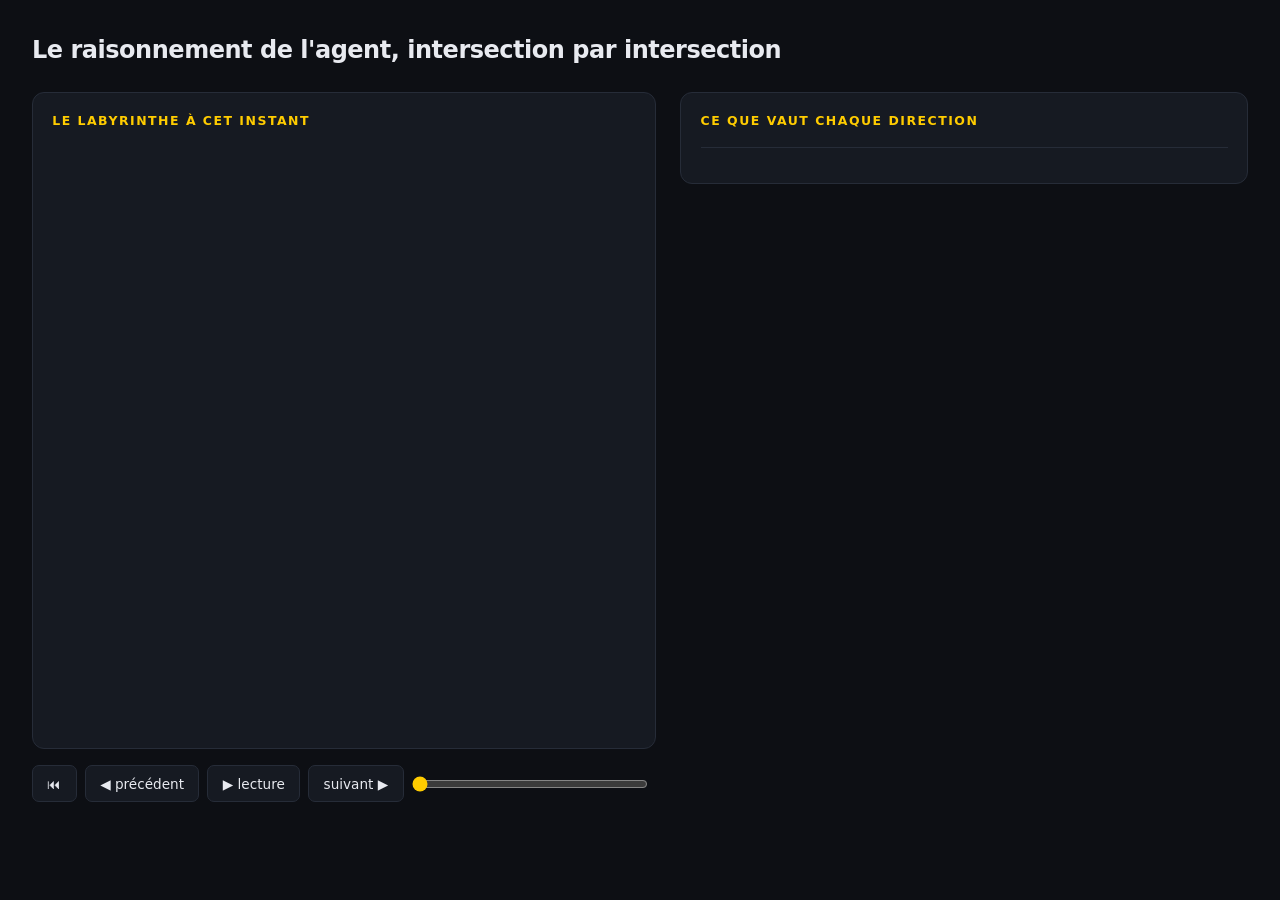
==== docs/decisions_gabarit.html @ dc9a8a9d "✨ feat: le raisonnement de l'agent devient visible, intersection par intersection Un score ne montre" ====
<!doctype html>
<html lang="fr">
<head>
<meta charset="utf-8">
<meta name="viewport" content="width=device-width, initial-scale=1">
<title>Pac-Man — le raisonnement de l'agent</title>
<style>
  :root {
    --fond: #0d0f14; --carte: #161a22; --trait: #262c38;
    --texte: #e8eaf0; --doux: #9aa3b5; --jaune: #ffcc00;
    --bleu: #4da3ff; --rouge: #ff5f56; --vert: #4ade80;
  }
  * { box-sizing: border-box; margin: 0; padding: 0; }
  body {
    background: var(--fond); color: var(--texte); min-height: 100vh;
    font: 400 15px/1.5 "Segoe UI", system-ui, sans-serif; padding: 2rem;
  }
  h1 { font-size: 1.5rem; letter-spacing: -.02em; margin-bottom: .3rem; }
  .sous { color: var(--doux); font-size: .9rem; margin-bottom: 1.5rem; }
  .sous b { color: var(--jaune); }

  .plateau { display: grid; grid-template-columns: minmax(320px, 1.1fr) minmax(300px, 1fr); gap: 1.5rem; align-items: start; }
  @media (max-width: 860px) { .plateau { grid-template-columns: 1fr; } }

  .cadre { background: var(--carte); border: 1px solid var(--trait); border-radius: 12px; padding: 1.2rem; }
  .cadre h2 { font-size: .78rem; letter-spacing: .12em; text-transform: uppercase; color: var(--jaune); margin-bottom: .9rem; }

  svg { width: 100%; height: auto; display: block; }

  .commandes { display: flex; gap: .5rem; align-items: center; margin: 1rem 0 .5rem; flex-wrap: wrap; }
  button {
    background: var(--carte); color: var(--texte); border: 1px solid var(--trait);
    border-radius: 7px; padding: .45rem .9rem; font: inherit; font-size: .85rem; cursor: pointer;
  }
  button:hover { border-color: var(--jaune); color: var(--jaune); }
  button:disabled { opacity: .35; cursor: default; border-color: var(--trait); color: var(--texte); }
  input[type=range] { flex: 1; min-width: 140px; accent-color: var(--jaune); }
  .compteur { font-variant-numeric: tabular-nums; color: var(--doux); font-size: .85rem; white-space: nowrap; }

  .chiffres { display: flex; gap: 1.5rem; flex-wrap: wrap; margin-top: .8rem; font-size: .85rem; color: var(--doux); }
  .chiffres b { color: var(--texte); font-variant-numeric: tabular-nums; }

  .action { border: 1px solid var(--trait); border-radius: 9px; padding: .7rem .9rem; margin-bottom: .6rem; }
  .action.retenue { border-color: var(--jaune); background: rgba(255,204,0,.07); }
  .action .entete { display: flex; justify-content: space-between; align-items: baseline; gap: 1rem; }
  .action .nom { font-weight: 600; text-transform: capitalize; }
  .action.retenue .nom::after { content: " ← choisi"; color: var(--jaune); font-weight: 400; font-size: .8em; }
  .action .valeur { font-variant-numeric: tabular-nums; color: var(--jaune); font-weight: 600; }
  .action.rejetee .valeur { color: var(--doux); }
  .action .fixe { color: #5b6478; font-size: .78rem; }
  .terme.constant code, .terme.constant .apport { color: #5b6478; }
  .terme.constant .barre i { background: #39404f; }

  .terme { display: grid; grid-template-columns: 1fr auto; gap: .4rem 1rem; align-items: center; font-size: .78rem; margin-top: .45rem; }
  .terme code { color: var(--doux); font-family: Consolas, monospace; }
  .terme .apport { font-variant-numeric: tabular-nums; }
  .barre { grid-column: 1 / -1; height: 3px; background: var(--trait); border-radius: 2px; position: relative; }
  .barre i { position: absolute; top: 0; bottom: 0; border-radius: 2px; }
  .barre i.pos { background: var(--vert); left: 50%; }
  .barre i.neg { background: var(--rouge); right: 50%; }

  .note { color: var(--doux); font-size: .82rem; margin-top: 1rem; padding-top: 1rem; border-top: 1px solid var(--trait); }
  .note b { color: var(--texte); }
</style>
</head>
<body>
<h1>Le raisonnement de l'agent, intersection par intersection</h1>
<p class="sous" id="sous"></p>

<div class="plateau">
  <div>
    <div class="cadre">
      <h2>Le labyrinthe à cet instant</h2>
      <svg id="plan" viewBox="0 0 100 100" role="img" aria-label="Labyrinthe"></svg>
    </div>
    <div class="commandes">
      <button id="debut">⏮</button>
      <button id="prec">◀ précédent</button>
      <button id="lecture">▶ lecture</button>
      <button id="suiv">suivant ▶</button>
      <input type="range" id="curseur" min="0" value="0">
      <span class="compteur" id="compteur"></span>
    </div>
    <div class="chiffres" id="chiffres"></div>
  </div>

  <div class="cadre">
    <h2>Ce que vaut chaque direction</h2>
    <div id="actions"></div>
    <p class="note" id="note"></p>
  </div>
</div>

<script>
const PARTIE = /*DONNEES*/null;

const FLECHES = { up: [0, -1], down: [0, 1], left: [-1, 0], right: [1, 0] };
const plan = PARTIE.plan;
const svg = document.getElementById('plan');
svg.setAttribute('viewBox', `-0.5 -0.5 ${plan.largeur} ${plan.hauteur}`);

let index = 0;
let minuteur = null;

function elem(nom, attrs) {
  const e = document.createElementNS('http://www.w3.org/2000/svg', nom);
  for (const [k, v] of Object.entries(attrs)) e.setAttribute(k, v);
  return e;
}

function dessiner(d) {
  svg.textContent = '';

  for (const [x, y] of plan.murs) {
    svg.appendChild(elem('rect', {x: x - .5, y: y - .5, width: 1, height: 1, fill: '#1b2440', rx: .12}));
  }
  for (const [x, y] of plan.portes) {
    svg.appendChild(elem('rect', {x: x - .5, y: y - .12, width: 1, height: .24, fill: '#5b6478'}));
  }

  const supers = new Set(d.super_pastilles.map(p => p.join(',')));
  for (const [x, y] of d.pastilles) {
    const grosse = supers.has(`${x},${y}`);
    svg.appendChild(elem('circle', {cx: x, cy: y, r: grosse ? .34 : .13, fill: grosse ? '#ffd9a0' : '#7d8496'}));
  }
  if (d.fruit) {
    svg.appendChild(elem('circle', {cx: d.fruit[0], cy: d.fruit[1], r: .38, fill: '#ff5f56'}));
  }

  // Les directions envisagees, epaisseur et couleur selon leur valeur.
  const valeurs = d.actions.map(a => a.valeur).filter(v => v !== null);
  const haut = Math.max(...valeurs), bas = Math.min(...valeurs);
  for (const action of d.actions) {
    const [dx, dy] = FLECHES[action.direction];
    const retenue = action.direction === d.choix;
    let force = .5;
    if (action.valeur !== null && haut !== bas) force = (action.valeur - bas) / (haut - bas);
    if (force !== force) force = .5;
    svg.appendChild(elem('line', {
      x1: d.x, y1: d.y, x2: d.x + dx * 1.5, y2: d.y + dy * 1.5,
      stroke: retenue ? '#ffcc00' : '#4da3ff',
      'stroke-width': .12 + force * .3,
      'stroke-opacity': retenue ? 1 : .3 + force * .4,
      'stroke-linecap': 'round',
    }));
  }

  for (const f of d.fantomes) {
    if (!f.actif) continue;
    svg.appendChild(elem('circle', {
      cx: f.x, cy: f.y, r: .45,
      fill: f.effraye ? '#2b4fd8' : {blinky: '#ff0000', pinky: '#ffb8ff', inky: '#00ffff', clyde: '#ffb852'}[f.nom] || '#ffffff',
    }));
  }

  svg.appendChild(elem('circle', {cx: d.x, cy: d.y, r: .48, fill: '#ffcc00'}));
}

function afficher(d) {
  const cible = document.getElementById('actions');
  cible.textContent = '';
  // L'echelle des barres se prend sur les seuls termes qui departagent :
  // sinon le biais, constant et enorme, ecrase visuellement tout le reste.
  const ampleur = Math.max(...d.actions.flatMap(a =>
    (a.contributions || []).filter(c => c.discrimine).map(c => Math.abs(c.apport))), 1);

  for (const action of [...d.actions].sort((a, b) =>
       (b.valeur_discriminante ?? b.valeur ?? 0) - (a.valeur_discriminante ?? a.valeur ?? 0))) {
    const bloc = document.createElement('div');
    bloc.className = 'action ' + (action.direction === d.choix ? 'retenue' : 'rejetee');

    const entete = document.createElement('div');
    entete.className = 'entete';
    entete.innerHTML = `<span class="nom">${action.direction}</span>` +
      `<span class="valeur">${action.valeur_discriminante === undefined ? '—' :
        (action.valeur_discriminante > 0 ? '+' : '') + action.valeur_discriminante.toFixed(0)}</span>`;
    bloc.appendChild(entete);

    const constants = (action.contributions || []).filter(c => !c.discrimine);
    const fixe = constants.reduce((s, c) => s + c.apport, 0);

    for (const terme of (action.contributions || []).filter(c => c.discrimine).slice(0, 5)) {
      const ligne = document.createElement('div');
      ligne.className = 'terme';
      const part = Math.abs(terme.apport) / ampleur * 50;
      ligne.innerHTML =
        `<code>${terme.nom}</code><span class="apport">${terme.apport > 0 ? '+' : ''}${terme.apport.toFixed(0)}</span>` +
        `<span class="barre"><i class="${terme.apport >= 0 ? 'pos' : 'neg'}" style="width:${part}%"></i></span>`;
      bloc.appendChild(ligne);
    }

    if (constants.length) {
      const pied = document.createElement('div');
      pied.className = 'fixe';
      pied.style.marginTop = '.5rem';
      pied.textContent = `+ ${fixe.toFixed(0)} de termes identiques pour toutes les directions ` +
        `(${constants.map(c => c.nom).join(', ')}) — ils ne départagent rien.`;
      bloc.appendChild(pied);
    }
    cible.appendChild(bloc);
  }

  const chiffres = document.getElementById('chiffres');
  chiffres.innerHTML =
    `<span>décision <b>${d.numero}</b> / ${PARTIE.decisions.length}</span>` +
    `<span>score <b>${d.score}</b></span>` +
    `<span>tick <b>${d.tick}</b></span>` +
    `<span>pastilles restantes <b>${d.pastilles.length}</b></span>`;

  document.getElementById('compteur').textContent = `${index + 1} / ${PARTIE.decisions.length}`;
  document.getElementById('curseur').value = index;
  document.getElementById('debut').disabled = index === 0;
  document.getElementById('prec').disabled = index === 0;
  document.getElementById('suiv').disabled = index === PARTIE.decisions.length - 1;
}

function montrer(n) {
  index = Math.max(0, Math.min(PARTIE.decisions.length - 1, n));
  const d = PARTIE.decisions[index];
  dessiner(d);
  afficher(d);
}

document.getElementById('curseur').max = PARTIE.decisions.length - 1;
document.getElementById('debut').onclick = () => montrer(0);
document.getElementById('prec').onclick = () => montrer(index - 1);
document.getElementById('suiv').onclick = () => montrer(index + 1);
document.getElementById('curseur').oninput = e => montrer(+e.target.value);
document.getElementById('lecture').onclick = e => {
  if (minuteur) { clearInterval(minuteur); minuteur = null; e.target.textContent = '▶ lecture'; return; }
  e.target.textContent = '⏸ pause';
  minuteur = setInterval(() => {
    if (index >= PARTIE.decisions.length - 1) { clearInterval(minuteur); minuteur = null; e.target.textContent = '▶ lecture'; return; }
    montrer(index + 1);
  }, 600);
};
addEventListener('keydown', e => {
  if (e.key === 'ArrowRight') montrer(index + 1);
  if (e.key === 'ArrowLeft') montrer(index - 1);
});

const f = PARTIE.final;
document.getElementById('sous').innerHTML =
  `Agent <b>${PARTIE.agent}</b> · graine <b>${PARTIE.graine}</b> (jamais vue à l'entraînement) · ` +
  `${PARTIE.fantomes} fantômes · issue : <b>${f.gagne ? 'niveau terminé' : f.mort ? 'mort' : 'inachevé'}</b>, ` +
  `score final <b>${f.score}</b>`;

document.getElementById('note').innerHTML =
  `La valeur d'une direction est <b>Q(s,a) = w · f(s,a)</b> : une somme de produits ` +
  `« poids appris × descripteur ». Le chiffre affiché ne retient que les termes qui ` +
  `<b>varient d'une direction à l'autre</b> — un descripteur identique partout (le biais, ` +
  `ou l'avancement dans le niveau) peut peser très lourd sans jamais rien choisir. ` +
  `<b>Vert</b> : ce qui pousse à y aller. <b>Rouge</b> : ce qui retient. ` +
  `C'est ce qu'un réseau de neurones n'aurait pas permis de montrer — ici chaque ` +
  `décision se lit terme à terme.`;

montrer(0);
</script>
</body>
</html>
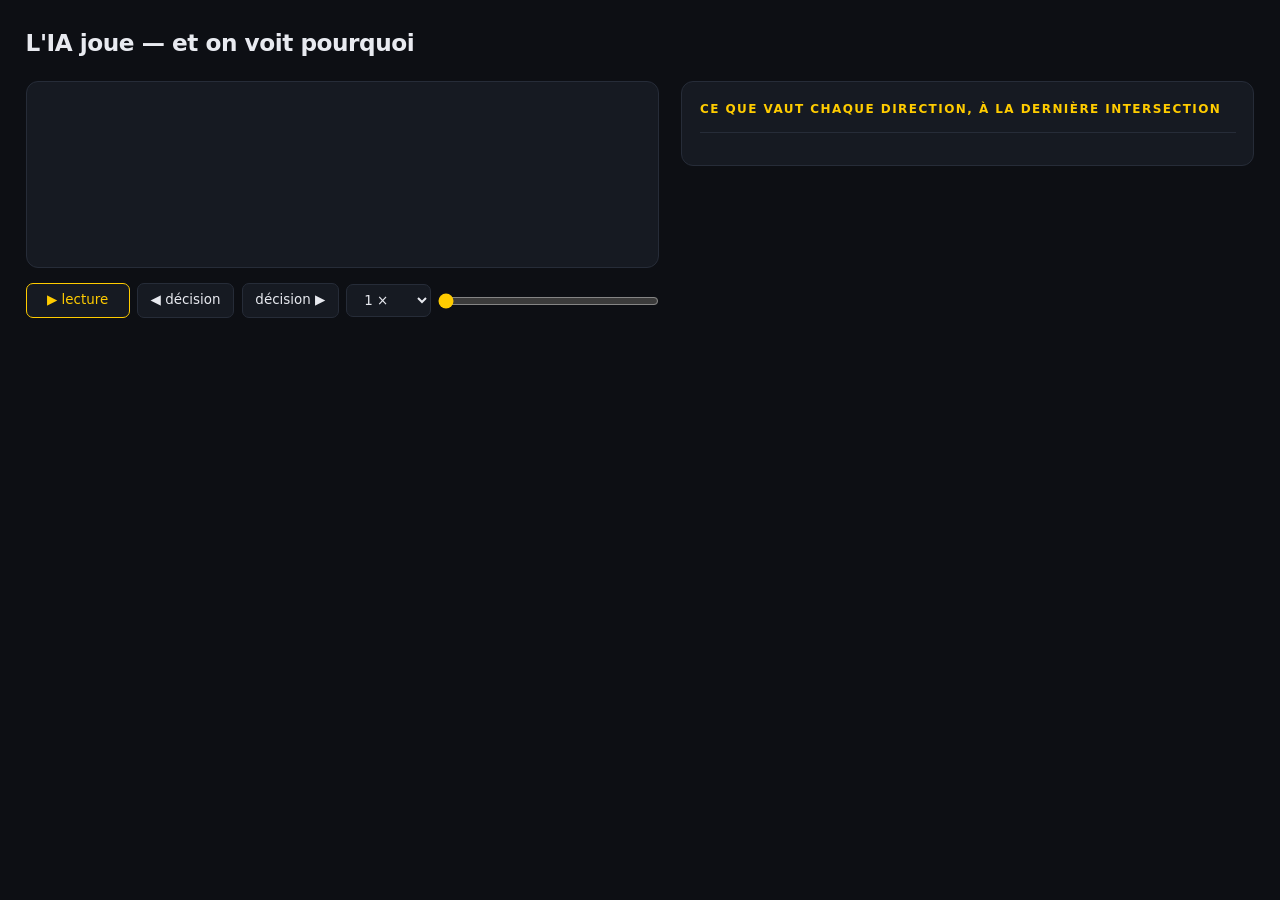
==== commit aa318a72: "✨ feat: on peut regarder l'IA jouer, tick par tick La page ne montrait que les intersections : entre" ====
--- a/docs/decisions_gabarit.html
+++ b/docs/decisions_gabarit.html
@@ -3,7 +3,7 @@
 <head>
 <meta charset="utf-8">
 <meta name="viewport" content="width=device-width, initial-scale=1">
-<title>Pac-Man — le raisonnement de l'agent</title>
+<title>Pac-Man coup par coup</title>
 <style>
   :root {
     --fond: #0d0f14; --carte: #161a22; --trait: #262c38;
@@ -13,45 +13,46 @@
   * { box-sizing: border-box; margin: 0; padding: 0; }
   body {
     background: var(--fond); color: var(--texte); min-height: 100vh;
-    font: 400 15px/1.5 "Segoe UI", system-ui, sans-serif; padding: 2rem;
-  }
-  h1 { font-size: 1.5rem; letter-spacing: -.02em; margin-bottom: .3rem; }
-  .sous { color: var(--doux); font-size: .9rem; margin-bottom: 1.5rem; }
+    font: 400 15px/1.5 "Segoe UI", system-ui, sans-serif; padding: 1.6rem;
+  }
+  h1 { font-size: 1.45rem; letter-spacing: -.02em; margin-bottom: .3rem; }
+  .sous { color: var(--doux); font-size: .88rem; margin-bottom: 1.3rem; }
   .sous b { color: var(--jaune); }
 
-  .plateau { display: grid; grid-template-columns: minmax(320px, 1.1fr) minmax(300px, 1fr); gap: 1.5rem; align-items: start; }
-  @media (max-width: 860px) { .plateau { grid-template-columns: 1fr; } }
-
-  .cadre { background: var(--carte); border: 1px solid var(--trait); border-radius: 12px; padding: 1.2rem; }
-  .cadre h2 { font-size: .78rem; letter-spacing: .12em; text-transform: uppercase; color: var(--jaune); margin-bottom: .9rem; }
-
-  svg { width: 100%; height: auto; display: block; }
-
-  .commandes { display: flex; gap: .5rem; align-items: center; margin: 1rem 0 .5rem; flex-wrap: wrap; }
-  button {
+  .plateau { display: grid; grid-template-columns: minmax(340px, 1.05fr) minmax(310px, .95fr); gap: 1.4rem; align-items: start; max-width: 1400px; }
+  @media (max-width: 900px) { .plateau { grid-template-columns: 1fr; } }
+
+  .cadre { background: var(--carte); border: 1px solid var(--trait); border-radius: 12px; padding: 1.1rem; }
+  .cadre h2 { font-size: .75rem; letter-spacing: .12em; text-transform: uppercase; color: var(--jaune); margin-bottom: .8rem; }
+  /* Le plateau ne doit jamais pousser les commandes sous la ligne de
+     flottaison : appuyer sur « lecture » est la seule chose a faire ici. */
+  svg { width: 100%; height: auto; max-height: 58vh; display: block; margin: 0 auto; }
+  .colonne-droite { max-height: calc(100vh - 7rem); overflow-y: auto; }
+
+  .commandes { display: flex; gap: .45rem; align-items: center; margin: .9rem 0 .4rem; flex-wrap: wrap; }
+  button, select {
     background: var(--carte); color: var(--texte); border: 1px solid var(--trait);
-    border-radius: 7px; padding: .45rem .9rem; font: inherit; font-size: .85rem; cursor: pointer;
-  }
-  button:hover { border-color: var(--jaune); color: var(--jaune); }
+    border-radius: 7px; padding: .42rem .8rem; font: inherit; font-size: .84rem; cursor: pointer;
+  }
+  button:hover, select:hover { border-color: var(--jaune); color: var(--jaune); }
   button:disabled { opacity: .35; cursor: default; border-color: var(--trait); color: var(--texte); }
-  input[type=range] { flex: 1; min-width: 140px; accent-color: var(--jaune); }
-  .compteur { font-variant-numeric: tabular-nums; color: var(--doux); font-size: .85rem; white-space: nowrap; }
-
-  .chiffres { display: flex; gap: 1.5rem; flex-wrap: wrap; margin-top: .8rem; font-size: .85rem; color: var(--doux); }
+  button.principal { border-color: var(--jaune); color: var(--jaune); min-width: 6.5rem; }
+  input[type=range] { flex: 1; min-width: 150px; accent-color: var(--jaune); }
+
+  .chiffres { display: flex; gap: 1.4rem; flex-wrap: wrap; margin-top: .7rem; font-size: .84rem; color: var(--doux); }
   .chiffres b { color: var(--texte); font-variant-numeric: tabular-nums; }
-
-  .action { border: 1px solid var(--trait); border-radius: 9px; padding: .7rem .9rem; margin-bottom: .6rem; }
+  .annonce { min-height: 1.5em; margin-top: .6rem; font-size: .88rem; color: var(--jaune); font-weight: 600; }
+
+  .action { border: 1px solid var(--trait); border-radius: 9px; padding: .65rem .85rem; margin-bottom: .55rem; }
   .action.retenue { border-color: var(--jaune); background: rgba(255,204,0,.07); }
   .action .entete { display: flex; justify-content: space-between; align-items: baseline; gap: 1rem; }
   .action .nom { font-weight: 600; text-transform: capitalize; }
   .action.retenue .nom::after { content: " ← choisi"; color: var(--jaune); font-weight: 400; font-size: .8em; }
   .action .valeur { font-variant-numeric: tabular-nums; color: var(--jaune); font-weight: 600; }
   .action.rejetee .valeur { color: var(--doux); }
-  .action .fixe { color: #5b6478; font-size: .78rem; }
-  .terme.constant code, .terme.constant .apport { color: #5b6478; }
-  .terme.constant .barre i { background: #39404f; }
-
-  .terme { display: grid; grid-template-columns: 1fr auto; gap: .4rem 1rem; align-items: center; font-size: .78rem; margin-top: .45rem; }
+  .action .fixe { color: #5b6478; font-size: .76rem; margin-top: .45rem; }
+
+  .terme { display: grid; grid-template-columns: 1fr auto; gap: .35rem 1rem; align-items: center; font-size: .77rem; margin-top: .4rem; }
   .terme code { color: var(--doux); font-family: Consolas, monospace; }
   .terme .apport { font-variant-numeric: tabular-nums; }
   .barre { grid-column: 1 / -1; height: 3px; background: var(--trait); border-radius: 2px; position: relative; }
@@ -59,33 +60,37 @@
   .barre i.pos { background: var(--vert); left: 50%; }
   .barre i.neg { background: var(--rouge); right: 50%; }
 
-  .note { color: var(--doux); font-size: .82rem; margin-top: 1rem; padding-top: 1rem; border-top: 1px solid var(--trait); }
+  .note { color: var(--doux); font-size: .8rem; margin-top: .9rem; padding-top: .9rem; border-top: 1px solid var(--trait); }
   .note b { color: var(--texte); }
 </style>
 </head>
 <body>
-<h1>Le raisonnement de l'agent, intersection par intersection</h1>
+<h1>L'IA joue — et on voit pourquoi</h1>
 <p class="sous" id="sous"></p>
 
 <div class="plateau">
   <div>
     <div class="cadre">
-      <h2>Le labyrinthe à cet instant</h2>
-      <svg id="plan" viewBox="0 0 100 100" role="img" aria-label="Labyrinthe"></svg>
+      <svg id="plan" role="img" aria-label="Partie en cours"></svg>
     </div>
     <div class="commandes">
-      <button id="debut">⏮</button>
-      <button id="prec">◀ précédent</button>
-      <button id="lecture">▶ lecture</button>
-      <button id="suiv">suivant ▶</button>
+      <button id="lecture" class="principal">▶ lecture</button>
+      <button id="precD">◀ décision</button>
+      <button id="suivD">décision ▶</button>
+      <select id="vitesse">
+        <option value="0.5">0,5 ×</option>
+        <option value="1" selected>1 ×</option>
+        <option value="2">2 ×</option>
+        <option value="4">4 ×</option>
+      </select>
       <input type="range" id="curseur" min="0" value="0">
-      <span class="compteur" id="compteur"></span>
     </div>
     <div class="chiffres" id="chiffres"></div>
+    <div class="annonce" id="annonce"></div>
   </div>
 
-  <div class="cadre">
-    <h2>Ce que vaut chaque direction</h2>
+  <div class="cadre colonne-droite">
+    <h2>Ce que vaut chaque direction, à la dernière intersection</h2>
     <div id="actions"></div>
     <p class="note" id="note"></p>
   </div>
@@ -94,13 +99,29 @@
 <script>
 const PARTIE = /*DONNEES*/null;
 
-const FLECHES = { up: [0, -1], down: [0, 1], left: [-1, 0], right: [1, 0] };
+const COULEURS = {blinky: '#ff0000', pinky: '#ffb8ff', inky: '#00ffff', clyde: '#ffb852'};
+const NOMS = ['blinky', 'pinky', 'inky', 'clyde'];
+const FLECHES = {up: [0, -1], down: [0, 1], left: [-1, 0], right: [1, 0]};
+const LIBELLES = {
+  power_pellet: 'super-pastille avalée — les fantômes deviennent comestibles',
+  ghost_eaten: 'fantôme mangé',
+  fruit_eaten: 'fruit attrapé',
+  pacman_died: 'attrapé — fin de la partie',
+  extra_life: 'vie supplémentaire',
+  level_complete: 'niveau terminé',
+  frightened: 'les fantômes fuient',
+};
+
 const plan = PARTIE.plan;
 const svg = document.getElementById('plan');
-svg.setAttribute('viewBox', `-0.5 -0.5 ${plan.largeur} ${plan.hauteur}`);
-
-let index = 0;
-let minuteur = null;
+svg.setAttribute('viewBox', `-0.6 -0.6 ${plan.largeur + .2} ${plan.hauteur + .2}`);
+
+// Le decor ne change jamais : on le peint une fois dans un groupe a part.
+const decor = document.createElementNS('http://www.w3.org/2000/svg', 'g');
+const mobile = document.createElementNS('http://www.w3.org/2000/svg', 'g');
+svg.append(decor, mobile);
+
+let image = 0, minuteur = null, dernierTemps = 0, reste = 0;
 
 function elem(nom, attrs) {
   const e = document.createElementNS('http://www.w3.org/2000/svg', nom);
@@ -108,77 +129,92 @@
   return e;
 }
 
-function dessiner(d) {
-  svg.textContent = '';
-
-  for (const [x, y] of plan.murs) {
-    svg.appendChild(elem('rect', {x: x - .5, y: y - .5, width: 1, height: 1, fill: '#1b2440', rx: .12}));
-  }
-  for (const [x, y] of plan.portes) {
-    svg.appendChild(elem('rect', {x: x - .5, y: y - .12, width: 1, height: .24, fill: '#5b6478'}));
-  }
-
-  const supers = new Set(d.super_pastilles.map(p => p.join(',')));
-  for (const [x, y] of d.pastilles) {
-    const grosse = supers.has(`${x},${y}`);
-    svg.appendChild(elem('circle', {cx: x, cy: y, r: grosse ? .34 : .13, fill: grosse ? '#ffd9a0' : '#7d8496'}));
-  }
-  if (d.fruit) {
-    svg.appendChild(elem('circle', {cx: d.fruit[0], cy: d.fruit[1], r: .38, fill: '#ff5f56'}));
-  }
-
-  // Les directions envisagees, epaisseur et couleur selon leur valeur.
-  const valeurs = d.actions.map(a => a.valeur).filter(v => v !== null);
-  const haut = Math.max(...valeurs), bas = Math.min(...valeurs);
-  for (const action of d.actions) {
-    const [dx, dy] = FLECHES[action.direction];
-    const retenue = action.direction === d.choix;
-    let force = .5;
-    if (action.valeur !== null && haut !== bas) force = (action.valeur - bas) / (haut - bas);
-    if (force !== force) force = .5;
-    svg.appendChild(elem('line', {
-      x1: d.x, y1: d.y, x2: d.x + dx * 1.5, y2: d.y + dy * 1.5,
-      stroke: retenue ? '#ffcc00' : '#4da3ff',
-      'stroke-width': .12 + force * .3,
-      'stroke-opacity': retenue ? 1 : .3 + force * .4,
-      'stroke-linecap': 'round',
+for (const [x, y] of plan.murs) {
+  decor.appendChild(elem('rect', {x: x - .5, y: y - .5, width: 1, height: 1, fill: '#1b2440', rx: .14}));
+}
+for (const [x, y] of plan.portes) {
+  decor.appendChild(elem('rect', {x: x - .5, y: y - .1, width: 1, height: .2, fill: '#5b6478'}));
+}
+
+// Pastilles restantes a l'image n : on repart des initiales et on retire tout
+// ce qui a ete mange jusque-la. Recalcule a chaque saut, ce qui rend le
+// deplacement du curseur exact dans les deux sens.
+function pastillesA(n) {
+  const restantes = new Set(PARTIE.pastilles_initiales.map(p => p.join(',')));
+  for (let i = 0; i <= n; i++) {
+    for (const [x, y] of PARTIE.images[i].n) restantes.delete(`${x},${y}`);
+  }
+  return restantes;
+}
+
+function decisionA(n) {
+  let trouvee = null;
+  for (const d of PARTIE.decisions) {
+    if (d.image <= n) trouvee = d; else break;
+  }
+  return trouvee;
+}
+
+const superPastilles = new Set(PARTIE.super_pastilles.map(p => p.join(',')));
+
+function dessiner(n) {
+  const img = PARTIE.images[n];
+  mobile.textContent = '';
+
+  for (const cle of pastillesA(n)) {
+    const [x, y] = cle.split(',').map(Number);
+    const grosse = superPastilles.has(cle);
+    mobile.appendChild(elem('circle', {cx: x, cy: y, r: grosse ? .32 : .12, fill: grosse ? '#ffd9a0' : '#7d8496'}));
+  }
+
+  const d = decisionA(n);
+  if (d && d.image === n) {
+    for (const action of d.actions) {
+      const [dx, dy] = FLECHES[action.direction];
+      const retenue = action.direction === d.choix;
+      mobile.appendChild(elem('line', {
+        x1: img.p[0], y1: img.p[1], x2: img.p[0] + dx * 1.4, y2: img.p[1] + dy * 1.4,
+        stroke: retenue ? '#ffcc00' : '#4da3ff', 'stroke-width': retenue ? .34 : .18,
+        'stroke-opacity': retenue ? .85 : .35, 'stroke-linecap': 'round',
+      }));
+    }
+  }
+
+  img.f.forEach(([x, y, effraye], i) => {
+    mobile.appendChild(elem('circle', {
+      cx: x, cy: y, r: .44, fill: effraye ? '#2b4fd8' : (COULEURS[NOMS[i]] || '#ffffff'),
     }));
-  }
-
-  for (const f of d.fantomes) {
-    if (!f.actif) continue;
-    svg.appendChild(elem('circle', {
-      cx: f.x, cy: f.y, r: .45,
-      fill: f.effraye ? '#2b4fd8' : {blinky: '#ff0000', pinky: '#ffb8ff', inky: '#00ffff', clyde: '#ffb852'}[f.nom] || '#ffffff',
-    }));
-  }
-
-  svg.appendChild(elem('circle', {cx: d.x, cy: d.y, r: .48, fill: '#ffcc00'}));
-}
-
-function afficher(d) {
+  });
+
+  mobile.appendChild(elem('circle', {cx: img.p[0], cy: img.p[1], r: .46, fill: '#ffcc00'}));
+}
+
+let derniereDecisionAffichee = null;
+
+function afficherDecision(d) {
+  if (!d || d === derniereDecisionAffichee) return;
+  derniereDecisionAffichee = d;
+
   const cible = document.getElementById('actions');
   cible.textContent = '';
-  // L'echelle des barres se prend sur les seuls termes qui departagent :
-  // sinon le biais, constant et enorme, ecrase visuellement tout le reste.
   const ampleur = Math.max(...d.actions.flatMap(a =>
     (a.contributions || []).filter(c => c.discrimine).map(c => Math.abs(c.apport))), 1);
 
-  for (const action of [...d.actions].sort((a, b) =>
-       (b.valeur_discriminante ?? b.valeur ?? 0) - (a.valeur_discriminante ?? a.valeur ?? 0))) {
+  const triees = [...d.actions].sort((a, b) =>
+    (b.valeur_discriminante ?? b.valeur ?? 0) - (a.valeur_discriminante ?? a.valeur ?? 0));
+
+  for (const action of triees) {
     const bloc = document.createElement('div');
     bloc.className = 'action ' + (action.direction === d.choix ? 'retenue' : 'rejetee');
 
     const entete = document.createElement('div');
     entete.className = 'entete';
+    const v = action.valeur_discriminante;
     entete.innerHTML = `<span class="nom">${action.direction}</span>` +
-      `<span class="valeur">${action.valeur_discriminante === undefined ? '—' :
-        (action.valeur_discriminante > 0 ? '+' : '') + action.valeur_discriminante.toFixed(0)}</span>`;
+      `<span class="valeur">${v === undefined ? '—' : (v > 0 ? '+' : '') + v.toFixed(0)}</span>`;
     bloc.appendChild(entete);
 
     const constants = (action.contributions || []).filter(c => !c.discrimine);
-    const fixe = constants.reduce((s, c) => s + c.apport, 0);
-
     for (const terme of (action.contributions || []).filter(c => c.discrimine).slice(0, 5)) {
       const ligne = document.createElement('div');
       ligne.className = 'terme';
@@ -192,67 +228,99 @@
     if (constants.length) {
       const pied = document.createElement('div');
       pied.className = 'fixe';
-      pied.style.marginTop = '.5rem';
-      pied.textContent = `+ ${fixe.toFixed(0)} de termes identiques pour toutes les directions ` +
+      const somme = constants.reduce((s, c) => s + c.apport, 0);
+      pied.textContent = `+ ${somme.toFixed(0)} de termes identiques pour toutes les directions ` +
         `(${constants.map(c => c.nom).join(', ')}) — ils ne départagent rien.`;
       bloc.appendChild(pied);
     }
     cible.appendChild(bloc);
   }
-
-  const chiffres = document.getElementById('chiffres');
-  chiffres.innerHTML =
-    `<span>décision <b>${d.numero}</b> / ${PARTIE.decisions.length}</span>` +
-    `<span>score <b>${d.score}</b></span>` +
-    `<span>tick <b>${d.tick}</b></span>` +
-    `<span>pastilles restantes <b>${d.pastilles.length}</b></span>`;
-
-  document.getElementById('compteur').textContent = `${index + 1} / ${PARTIE.decisions.length}`;
-  document.getElementById('curseur').value = index;
-  document.getElementById('debut').disabled = index === 0;
-  document.getElementById('prec').disabled = index === 0;
-  document.getElementById('suiv').disabled = index === PARTIE.decisions.length - 1;
 }
 
 function montrer(n) {
-  index = Math.max(0, Math.min(PARTIE.decisions.length - 1, n));
-  const d = PARTIE.decisions[index];
-  dessiner(d);
-  afficher(d);
-}
-
-document.getElementById('curseur').max = PARTIE.decisions.length - 1;
-document.getElementById('debut').onclick = () => montrer(0);
-document.getElementById('prec').onclick = () => montrer(index - 1);
-document.getElementById('suiv').onclick = () => montrer(index + 1);
-document.getElementById('curseur').oninput = e => montrer(+e.target.value);
-document.getElementById('lecture').onclick = e => {
-  if (minuteur) { clearInterval(minuteur); minuteur = null; e.target.textContent = '▶ lecture'; return; }
-  e.target.textContent = '⏸ pause';
-  minuteur = setInterval(() => {
-    if (index >= PARTIE.decisions.length - 1) { clearInterval(minuteur); minuteur = null; e.target.textContent = '▶ lecture'; return; }
-    montrer(index + 1);
-  }, 600);
+  image = Math.max(0, Math.min(PARTIE.images.length - 1, n));
+  const img = PARTIE.images[image];
+  dessiner(image);
+
+  const d = decisionA(image);
+  afficherDecision(d);
+
+  document.getElementById('curseur').value = image;
+  document.getElementById('chiffres').innerHTML =
+    `<span>score <b>${img.s}</b></span>` +
+    `<span>tick <b>${image}</b> / ${PARTIE.images.length - 1}</span>` +
+    `<span>décision <b>${d ? d.numero : 0}</b> / ${PARTIE.decisions.length}</span>` +
+    `<span>pastilles restantes <b>${pastillesA(image).size}</b></span>`;
+
+  const annonce = img.m.map(t => LIBELLES[t]).filter(Boolean);
+  if (annonce.length) document.getElementById('annonce').textContent = annonce[0];
+  else if (image === PARTIE.images.length - 1) {
+    const f = PARTIE.final;
+    document.getElementById('annonce').textContent =
+      f.gagne ? 'niveau terminé' : f.mort ? 'partie terminée — attrapé' : 'fin du rejeu';
+  }
+}
+
+function boucle(temps) {
+  if (!minuteur) return;
+  const vitesse = parseFloat(document.getElementById('vitesse').value);
+  const ecoule = temps - dernierTemps;
+  dernierTemps = temps;
+  reste += ecoule / 1000 * 60 * vitesse;      // le moteur tourne a 60 ticks/s
+  const pas = Math.floor(reste);
+  if (pas > 0) {
+    reste -= pas;
+    if (image + pas >= PARTIE.images.length - 1) { montrer(PARTIE.images.length - 1); arreter(); return; }
+    montrer(image + pas);
+  }
+  requestAnimationFrame(boucle);
+}
+
+function arreter() {
+  minuteur = null;
+  document.getElementById('lecture').textContent = '▶ lecture';
+}
+
+document.getElementById('lecture').onclick = () => {
+  if (minuteur) { arreter(); return; }
+  if (image >= PARTIE.images.length - 1) montrer(0);
+  minuteur = true;
+  reste = 0;
+  dernierTemps = performance.now();
+  document.getElementById('lecture').textContent = '⏸ pause';
+  requestAnimationFrame(boucle);
 };
+
+function sauterDecision(sens) {
+  const courante = decisionA(image);
+  const numero = (courante ? courante.numero : 0) + sens;
+  const cible = PARTIE.decisions.find(d => d.numero === numero);
+  if (cible) { arreter(); montrer(cible.image); }
+}
+document.getElementById('precD').onclick = () => sauterDecision(-1);
+document.getElementById('suivD').onclick = () => sauterDecision(1);
+document.getElementById('curseur').oninput = e => { arreter(); montrer(+e.target.value); };
 addEventListener('keydown', e => {
-  if (e.key === 'ArrowRight') montrer(index + 1);
-  if (e.key === 'ArrowLeft') montrer(index - 1);
+  if (e.key === 'ArrowRight') { arreter(); montrer(image + 1); }
+  if (e.key === 'ArrowLeft') { arreter(); montrer(image - 1); }
+  if (e.key === ' ') { e.preventDefault(); document.getElementById('lecture').click(); }
 });
+
+document.getElementById('curseur').max = PARTIE.images.length - 1;
 
 const f = PARTIE.final;
 document.getElementById('sous').innerHTML =
-  `Agent <b>${PARTIE.agent}</b> · graine <b>${PARTIE.graine}</b> (jamais vue à l'entraînement) · ` +
-  `${PARTIE.fantomes} fantômes · issue : <b>${f.gagne ? 'niveau terminé' : f.mort ? 'mort' : 'inachevé'}</b>, ` +
-  `score final <b>${f.score}</b>`;
+  `Agent <b>${PARTIE.agent}</b> · graine <b>${PARTIE.graine}</b>, jamais vue à l'entraînement · ` +
+  `${PARTIE.fantomes} fantômes · issue : <b>${f.gagne ? 'niveau terminé' : f.mort ? 'attrapé' : 'inachevé'}</b>, ` +
+  `score final <b>${f.score}</b> en ${f.ticks} ticks`;
 
 document.getElementById('note').innerHTML =
   `La valeur d'une direction est <b>Q(s,a) = w · f(s,a)</b> : une somme de produits ` +
   `« poids appris × descripteur ». Le chiffre affiché ne retient que les termes qui ` +
   `<b>varient d'une direction à l'autre</b> — un descripteur identique partout (le biais, ` +
-  `ou l'avancement dans le niveau) peut peser très lourd sans jamais rien choisir. ` +
+  `l'avancement dans le niveau) peut peser très lourd sans jamais rien choisir. ` +
   `<b>Vert</b> : ce qui pousse à y aller. <b>Rouge</b> : ce qui retient. ` +
-  `C'est ce qu'un réseau de neurones n'aurait pas permis de montrer — ici chaque ` +
-  `décision se lit terme à terme.`;
+  `C'est ce qu'un réseau de neurones n'aurait pas permis de montrer.`;
 
 montrer(0);
 </script>
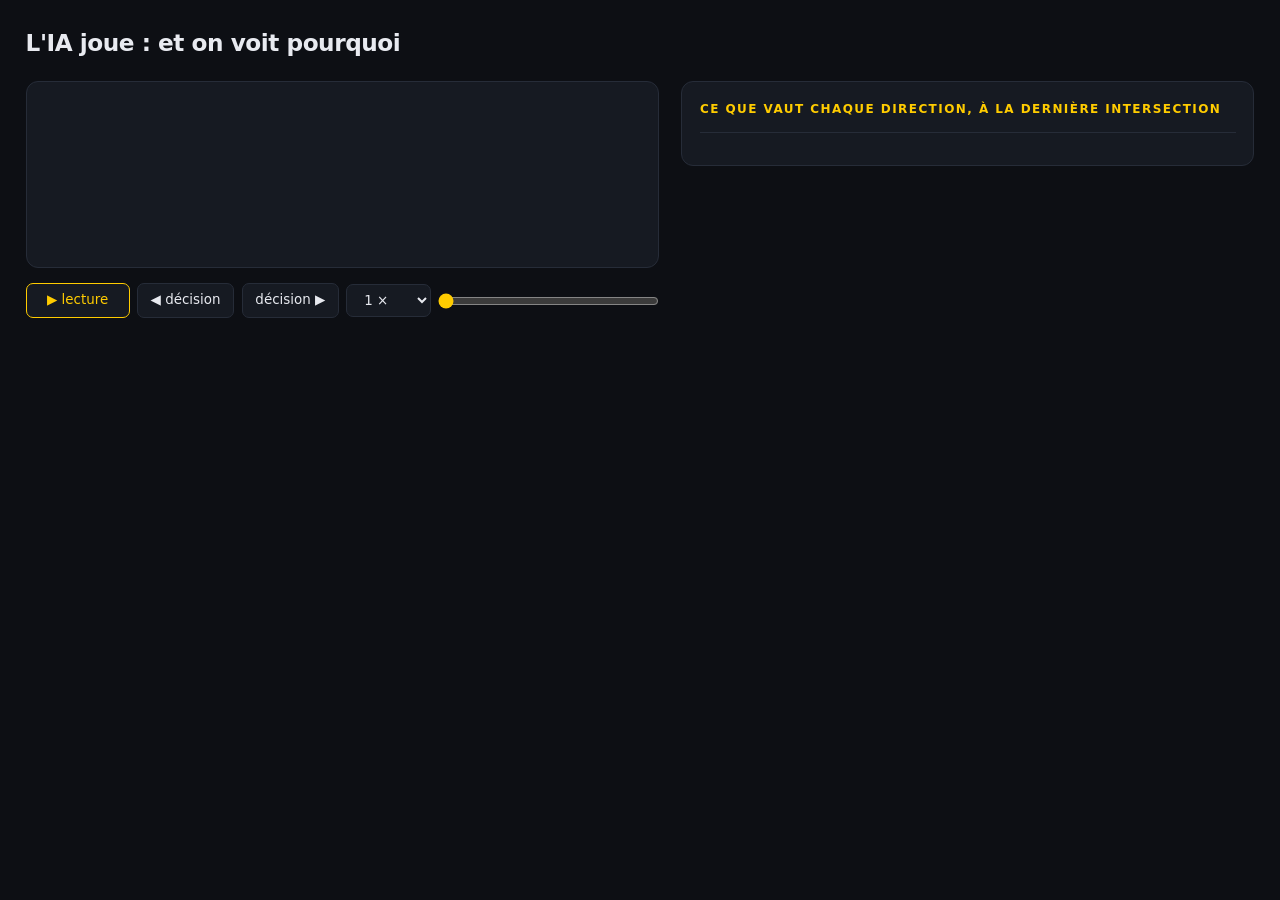
==== commit 6bb6624b: "📝 docs: plus un seul tiret cadratin, la ponctuation redevient normale Les 300 incises en tiret cadra" ====
--- a/docs/decisions_gabarit.html
+++ b/docs/decisions_gabarit.html
@@ -65,7 +65,7 @@
 </style>
 </head>
 <body>
-<h1>L'IA joue — et on voit pourquoi</h1>
+<h1>L'IA joue : et on voit pourquoi</h1>
 <p class="sous" id="sous"></p>
 
 <div class="plateau">
@@ -103,10 +103,10 @@
 const NOMS = ['blinky', 'pinky', 'inky', 'clyde'];
 const FLECHES = {up: [0, -1], down: [0, 1], left: [-1, 0], right: [1, 0]};
 const LIBELLES = {
-  power_pellet: 'super-pastille avalée — les fantômes deviennent comestibles',
+  power_pellet: 'super-pastille avalée : les fantômes deviennent comestibles',
   ghost_eaten: 'fantôme mangé',
   fruit_eaten: 'fruit attrapé',
-  pacman_died: 'attrapé — fin de la partie',
+  pacman_died: 'attrapé : fin de la partie',
   extra_life: 'vie supplémentaire',
   level_complete: 'niveau terminé',
   frightened: 'les fantômes fuient',
@@ -211,7 +211,7 @@
     entete.className = 'entete';
     const v = action.valeur_discriminante;
     entete.innerHTML = `<span class="nom">${action.direction}</span>` +
-      `<span class="valeur">${v === undefined ? '—' : (v > 0 ? '+' : '') + v.toFixed(0)}</span>`;
+      `<span class="valeur">${v === undefined ? '·' : (v > 0 ? '+' : '') + v.toFixed(0)}</span>`;
     bloc.appendChild(entete);
 
     const constants = (action.contributions || []).filter(c => !c.discrimine);
@@ -230,7 +230,7 @@
       pied.className = 'fixe';
       const somme = constants.reduce((s, c) => s + c.apport, 0);
       pied.textContent = `+ ${somme.toFixed(0)} de termes identiques pour toutes les directions ` +
-        `(${constants.map(c => c.nom).join(', ')}) — ils ne départagent rien.`;
+        `(${constants.map(c => c.nom).join(', ')}) : ils ne départagent rien.`;
       bloc.appendChild(pied);
     }
     cible.appendChild(bloc);
@@ -257,7 +257,7 @@
   else if (image === PARTIE.images.length - 1) {
     const f = PARTIE.final;
     document.getElementById('annonce').textContent =
-      f.gagne ? 'niveau terminé' : f.mort ? 'partie terminée — attrapé' : 'fin du rejeu';
+      f.gagne ? 'niveau terminé' : f.mort ? 'partie terminée : attrapé' : 'fin du rejeu';
   }
 }
 
@@ -317,7 +317,7 @@
 document.getElementById('note').innerHTML =
   `La valeur d'une direction est <b>Q(s,a) = w · f(s,a)</b> : une somme de produits ` +
   `« poids appris × descripteur ». Le chiffre affiché ne retient que les termes qui ` +
-  `<b>varient d'une direction à l'autre</b> — un descripteur identique partout (le biais, ` +
+  `<b>varient d'une direction à l'autre</b> : un descripteur identique partout (le biais, ` +
   `l'avancement dans le niveau) peut peser très lourd sans jamais rien choisir. ` +
   `<b>Vert</b> : ce qui pousse à y aller. <b>Rouge</b> : ce qui retient. ` +
   `C'est ce qu'un réseau de neurones n'aurait pas permis de montrer.`;
